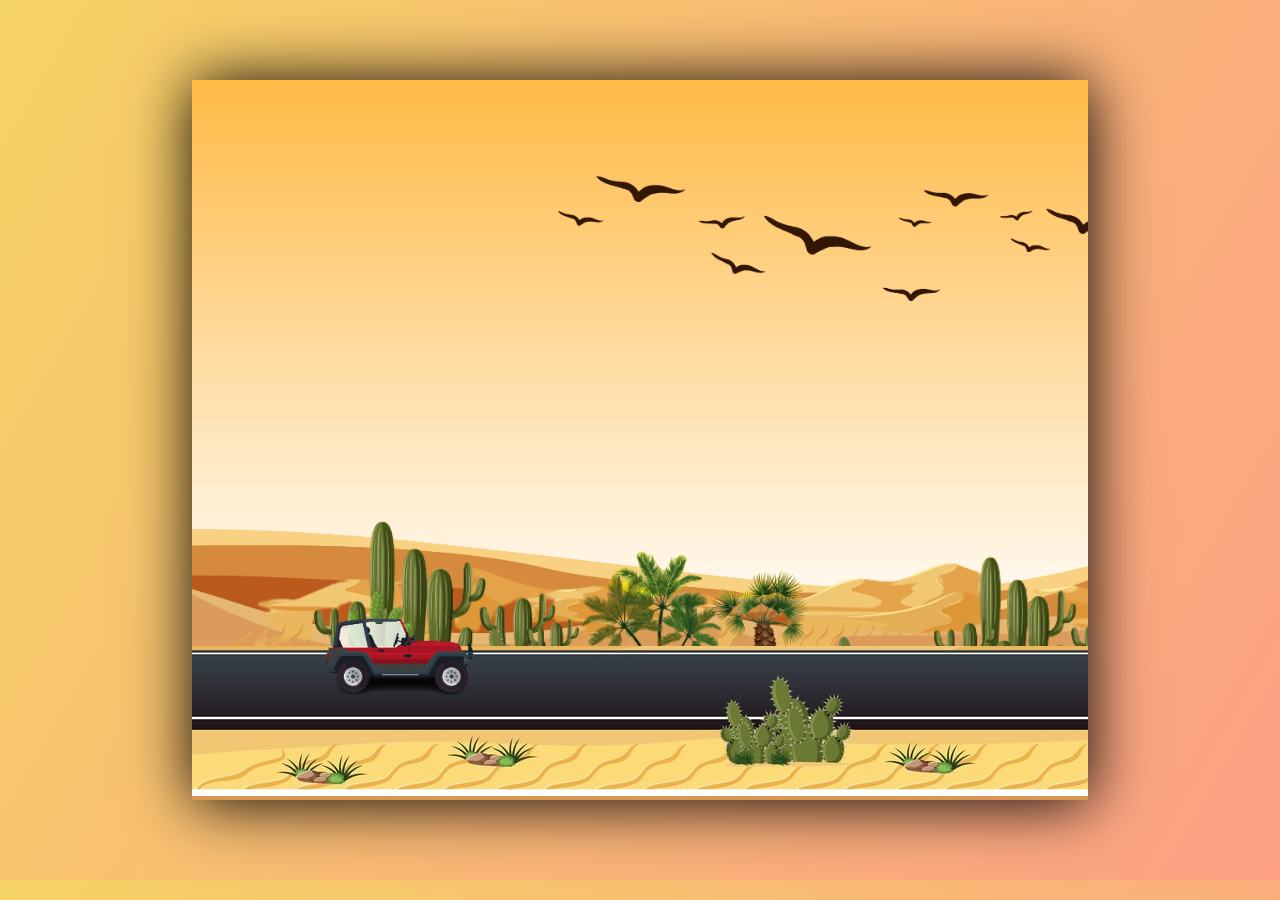
==== Mission2_VanillaJS/index.html @ 9464b963 "Add files via upload" ====
<!DOCTYPE html>
<html lang="en">
<head>
  <meta charset="UTF-8">
  <meta http-equiv="X-UA-Compatible" content="IE=edge">
  <meta name="viewport" content="width=device-width, initial-scale=1.0">
  <title>Praktikum 2 Vanilla Javasript</title>
  <link rel="stylesheet" href="style.css">
</head>
<body>

  <div class="night">
    <div class="bg2">
      <img width="1000" height="300" src="img2.png" alt="">
    </div>
    <div class="surface"></div>
    <div class="car">
        <img width="190" src="mobil.png" alt="">
      </div>
  </div>


</body>
</html>
---- Mission2_VanillaJS/style.css ----
body {
  margin: 0;
  background-image: linear-gradient(120deg, #f6d365 0%, #fda085 100%);
  overflow-y: hidden;
}

.night {
  height: 80vh;
  width: 70vw;
  margin: 5rem auto;
  background: url("img1.jpg");
  background-size: cover;
  position: relative;
  box-shadow: 1px 2px 60px rgba(0, 0, 0, 4);
  overflow-x: hidden;
}

.bg2 {
  width: 5000%;
  display: block;
  position: absolute;
  bottom: 0%;
  left: 0%;
  background-repeat: repeat-x;
 
}

.surface {
  width: 5000px;
  height: 154px;
  background: url("img3.jpg");
  display: block;
  position: absolute;
  bottom: 0%;
  left: 0%;
  background-repeat: repeat-x;
  animation: moveRight 9s linear;
}

.car {
  position: absolute;
  bottom: 8%;
  left: 12%;
  animation: suspension 1s linear infinite;
}

/* animation */

@keyframes moveRight {
  100%{transform: translateX(-2950px)};
}

@keyframes suspension {
  100%{
    transform: translateY(-1px);
  }
  50% {
    transform: translateY(2px);
  }
  0% {
    transform: translateY(-1px);
  }
}

.moveRight {
  animation: moveRight 9s linear;
}
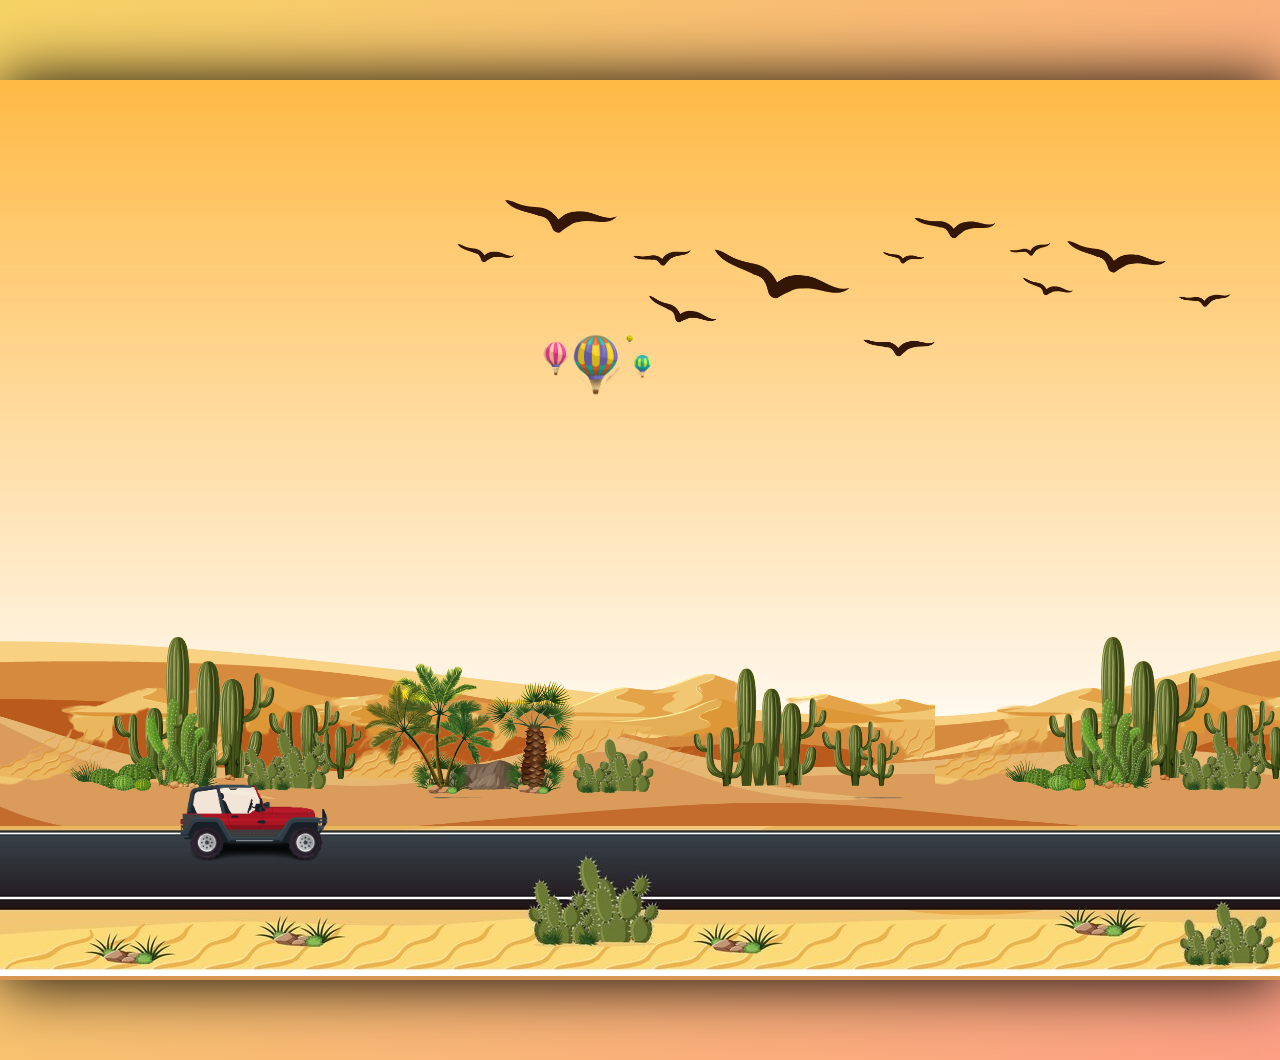
==== commit dc4bc9fb: "Add files via upload" ====
--- a/Mission2_VanillaJS/index.html
+++ b/Mission2_VanillaJS/index.html
@@ -8,17 +8,27 @@
   <link rel="stylesheet" href="style.css">
 </head>
 <body>
-
   <div class="night">
-    <div class="bg2">
-      <img width="1000" height="300" src="img2.png" alt="">
-    </div>
+    <div class="bg2"></div>
     <div class="surface"></div>
     <div class="car">
         <img width="190" src="mobil.png" alt="">
       </div>
+      <div class="baloon">
+        <img width="120" id="baloon" src="img5.png">
+      </div>
   </div>
 
+  <script>
+    baloon.onmouseover = function() {
+      let start = Date.now();
+      let timer = setInterval(function() {
+        let timePassed = Date.now() - start;
+        baloon.style.down = timePassed / 5 + 'px';
+        if (timePassed > 3700) clearInterval(timer);
+      }, 10);
+    }
+  </script>
 
 </body>
 </html>--- a/Mission2_VanillaJS/style.css
+++ b/Mission2_VanillaJS/style.css
@@ -7,8 +7,8 @@
 }
 
 .night {
-  height: 80vh;
-  width: 70vw;
+  height: 100vh;
+  width: 100%;
   margin: 5rem auto;
   background: url("img1.jpg");
   background-size: cover;
@@ -18,17 +18,18 @@
 }
 
 .bg2 {
-  width: 5000%;
+  background-image: url("img2.png");
+  width: 100%;
+  height: 267px;
   display: block;
   position: absolute;
-  bottom: 0%;
+  bottom: 11%;
   left: 0%;
   background-repeat: repeat-x;
- 
 }
 
 .surface {
-  width: 5000px;
+  width: 10000px;
   height: 154px;
   background: url("img3.jpg");
   display: block;
@@ -64,8 +65,16 @@
   }
 }
 
-.moveRight {
-  animation: moveRight 9s linear;
+.baloon {
+  position: absolute;
+  top: 250px;
+  right: 40px;
+  width: 700px;
+  animation: balon 5s linear infinite;
+}
+
+@keyframes balon {
+  100%{transform: translateX(-200px)};
 }
 
 
